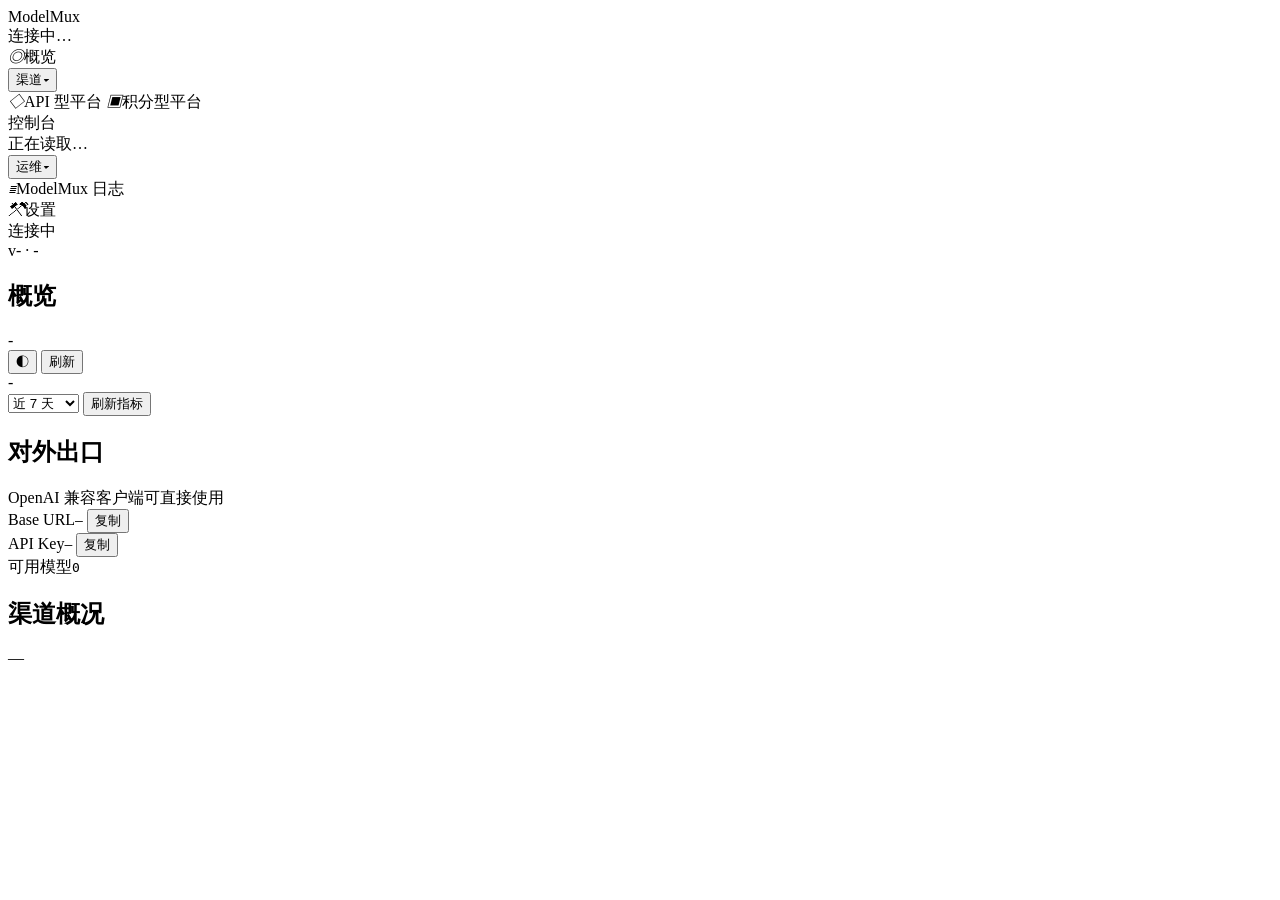
==== web/index.html @ 4fbc6772 "refactor!: 根目录按职责拆分，前端外置 + 数据目录便携化 根目录现在只有 ModelMux.exe 与 README/LICENSE/.gitignore，其余各归其位： src/（Go " ====
<!DOCTYPE html>
<html lang="zh-CN" data-theme="auto">
<head>
<meta charset="utf-8">
<!-- 主题必须在第一帧之前定下来。这里用外链而非内联脚本：
     响应头带 script-src 'self' 的 CSP，内联脚本会被浏览器直接拦掉
     （不执行也不报错），实测就是「加了内联脚本但主题照样闪」。
     同步加载（无 defer/async）才能保证它在首次绘制前跑完。 -->
<script src="/theme.js"></script>
<meta name="viewport" content="width=device-width, initial-scale=1">
<title>ModelMux</title>
<link rel="stylesheet" href="/app.css">
</head>
<body>
<!-- 桌面应用式布局：侧栏 + 主内容 + 右侧抽屉。
     导航用 slot 模式（侧栏 data-view ↔ 主面板 id 双向绑定），无 hash 路由。 -->
<div class="frame">

  <aside class="sidebar" id="sidebar">
    <div class="brand">
      <span class="logo"></span>
      <div><div class="name">ModelMux</div><div class="sub" id="navSub">连接中…</div></div>
    </div>

    <nav class="nav" id="nav">
      <!-- 概览是独立主面板：不归在「渠道」分组下。
           它回答的是「整个网关现在怎么样」，与「有哪些渠道」是两个问题；
           放在渠道分组里会让人以为它只是渠道页的一部分。 -->
      <a class="nav-i on" data-view="overview"><i>◎</i><span>概览</span></a>

      <div class="nav-sec" data-sec="chan">
        <button class="nav-sec-hd" data-sec-toggle="chan"><span>渠道</span><i class="caret">▾</i></button>
        <div class="nav-sec-bd">
          <a class="nav-i" data-view="api"><i>◇</i><span>API 型平台</span></a>
          <a class="nav-i" data-view="acct"><i>▣</i><span>积分型平台</span></a>
        </div>
      </div>

      <!-- 上游控制台**常驻**：不随视图显隐，也不可收起。
           渠道的控制台入口是随时要用的东西（切渠道看用量、账号），
           让它「先点一下某个视图才出现」等于把入口藏起来。
           所以这里没有 hidden，分组头也不是可点的折叠控件。 -->
      <div class="nav-sec" id="upGroup" data-sec="up">
        <div class="nav-sec-hd static"><span>控制台</span></div>
        <div class="nav-sec-bd">
          <!-- 每个托管渠道一张子卡片，卡内平铺该渠道的控制台入口。
               渲染在 renderUpConsoleNav()：渠道列表是动态的，
               写死在这里会与实际渠道对不上。 -->
          <div id="upChanList"><div class="nav-note">正在读取…</div></div>
        </div>
      </div>

      <div class="nav-sec" data-sec="ops">
        <button class="nav-sec-hd" data-sec-toggle="ops"><span>运维</span><i class="caret">▾</i></button>
        <div class="nav-sec-bd">
          <a class="nav-i" data-view="logs"><i>≣</i><span>ModelMux 日志</span></a>
        </div>
      </div>

      <!-- 设置是独立入口，**不进任何分组**（.solo 只负责与上方分组留出间距）。
           之前它挂在「运维」里，而运维分组是可折叠的：一收起，设置跟着消失，
           用户会以为功能没了。低频但重要的入口不该藏在别人的折叠开关下面。 -->
      <a class="nav-i solo" data-view="settings"><i>⚒</i><span>设置</span></a>
    </nav>

    <div class="sig">
      <div class="row"><span class="pulse" id="navPulse"></span><span id="navState">连接中</span></div>
      <div class="row sub2"><span id="navVer">v-</span> · <span id="navStat">-</span></div>
    </div>
  </aside>

  <main class="main" id="main">
    <div class="topbar">
      <h2 id="ttl">概览</h2><span class="meta" id="subMeta">-</span>
      <div class="grow"></div>
      <button class="icon ghost" id="btnTheme" title="切换明暗">◐</button>
      <button class="ghost" id="btnRefresh">刷新</button>
      <button class="primary" id="btnPrimary" hidden>添加</button>
    </div>

    <div class="views" id="views">
      <!-- 概览 -->
      <!-- 概览：拆成一条工具条 + 若干可收起面板。
           原来三块内容挤在一张卡里，渠道一多就长到必须一直滚。 -->
      <section class="view" id="view-overview">
        <div class="ovbar">
          <span class="hint" id="mtHint">-</span>
          <span class="grow"></span>
          <div class="filters">
            <select id="mtRange">
              <option value="1">今天</option>
              <option value="7" selected>近 7 天</option>
              <option value="30">近 30 天</option>
              <option value="0">全部</option>
            </select>
            <button class="ghost" id="btnMetricsReload">刷新指标</button>
          </div>
        </div>
        <!-- 用量块由 renderMetrics 动态生成（每块一张可收起面板） -->
        <div id="mtBody"></div>

        <section class="card" data-collapsible data-fold="ov-ep">
          <div class="card-hd"><h2>对外出口</h2><span class="hint">OpenAI 兼容客户端可直接使用</span></div>
          <div class="ep">
            <div class="ep-row"><span class="ep-k">Base URL</span><code id="epURL">—</code>
              <button class="ghost" id="btnCopyURL">复制</button></div>
            <div class="ep-row"><span class="ep-k">API Key</span><code id="epKey">—</code>
              <button class="ghost" id="btnCopyKey">复制</button></div>
            <div class="ep-row"><span class="ep-k">可用模型</span><code id="epModels">0</code>
              <span class="fhint" id="epHint"></span></div>
          </div>
          <div class="cards" id="ovCards"></div>
        </section>

        <section class="card" data-collapsible data-fold="ov-ch">
          <div class="card-hd"><h2>渠道概况</h2><span class="hint" id="chHint">—</span></div>
          <div class="provs" id="chCards"></div>
        </section>
      </section>

      <!-- API 型平台：左列是平台小面板，右列是编辑大面板（点小面板展开） -->
      <section class="view" id="view-api" hidden>
        <div class="chsplit" id="apiSplit">
          <section class="card">
            <div class="card-hd"><h2>API 型平台</h2>
              <span class="hint">填 Key 直连 OpenAI 兼容端点，进程内转发</span>
              <div class="filters"><button class="primary" id="btnAddApi">添加 API 平台</button></div></div>
            <div class="chlist" id="apiList"></div>
          </section>
          <section class="ch-editor" id="apiEditor"></section>
        </div>
      </section>

      <!-- 积分型平台 -->
      <section class="view" id="view-acct" hidden>
        <div class="chsplit" id="acctSplit">
          <section class="card">
            <div class="card-hd"><h2>积分型平台</h2>
              <span class="hint">账号托管为独立子进程；账号在这里管理，无需密钥</span>
              <div class="filters"><button class="primary" id="btnAddAcct">添加积分型平台</button></div></div>
            <div class="fhint" id="acctHiddenNote" hidden></div>
            <div class="chlist" id="acctList"></div>
          </section>
          <section class="ch-editor" id="acctEditor"></section>
        </div>
      </section>

      <!-- 上游：账号池 -->
      <section class="view" id="view-up-accounts" hidden>
        <div class="cards" id="upStat"></div>
        <section class="card">
          <div class="card-hd"><h2>账号池</h2><span class="hint" id="upAccHint">-</span>
            <div class="filters">
              <button class="ghost" id="btnCheckinAll">全部签到</button>
              <button class="ghost" id="btnTravelAll">旅行巡检</button>
              <button class="ghost" id="btnActivityAll">活跃上报</button>
              <button class="ghost" id="btnKeepaliveAll">全部保活</button>
              <button class="ghost" id="btnBalanceAll">刷新全部余额</button>
              <button class="primary" id="btnAddAccount">添加账号</button>
            </div></div>
          <div class="tablewrap">
            <table class="dt"><thead><tr>
              <th>账号</th><th>状态</th><th>积分</th><th>成功 / 失败</th>
              <th>在途</th><th>用量</th><th>最近成功</th><th class="c-ops">操作</th>
            </tr></thead><tbody id="accBody"></tbody></table>
            <div class="empty" id="accEmpty">加载中…</div>
          </div>
        </section>
      </section>

      <!-- 上游：任务中心 -->
      <section class="view" id="view-up-tasks" hidden>
        <div class="cards" id="tcCards"></div>
        <section class="card">
          <div class="card-hd"><h2>任务中心</h2><span class="hint" id="tcHint">-</span>
            <div class="filters">
              <button class="ghost" id="btnVouchers" title="开学季抽奖抽中的第三方券码（活动已结束，历史券码仍可查）">查询券码</button>
              <label class="sel-note">并发
                <select id="qcConc"><option value="1" selected>1</option>
                  <option value="2">2</option><option value="3">3</option></select></label>
              <button class="ghost" id="btnScanAll">扫描待办</button>
              <button class="primary" id="btnRunQueue">执行全部待办</button>
            </div></div>
          <div class="prog" id="tcProg" hidden>
            <div class="prog-bar"><div class="prog-fill" id="tcProgFill"></div></div>
            <span class="fhint" id="tcProgText"></span>
          </div>
          <div class="tablewrap">
            <table class="dt"><thead><tr>
              <th>任务</th><th>进度</th><th>奖励</th><th>状态</th><th class="c-ops">操作</th>
            </tr></thead><tbody id="tcBody"></tbody></table>
            <div class="empty" id="tcEmpty">
              <div class="empty-t">还没有扫描过</div>
              <div class="empty-d">扫描所有账号的成长任务与开学季待办，把没做的排成一列，一键执行。</div>
            </div>
          </div>
        </section>
      </section>

      <!-- 上游：模型与档位 -->
      <section class="view" id="view-up-models" hidden>
        <section class="card">
          <div class="card-hd"><h2>模型与档位</h2><span class="hint" id="mdHint">-</span>
            <div class="filters">
              <input id="mdQ" placeholder="搜索模型 ID / 名称 / 描述 / 厂商" size="24">
              <label class="sel-note">域
                <select id="mdRealm"><option value="">全部域</option>
                  <option value="cn">国内版 CN</option>
                  <option value="global">国际版 Global</option></select></label>
              <label class="sel-note">能力
                <select id="mdCap"><option value="">全部能力</option>
                  <option value="tool">支持工具调用</option>
                  <option value="vision">支持视觉</option>
                  <option value="reasoning">支持思考</option>
                  <option value="default">默认模型</option></select></label>
              <label class="sel-note">档位
                <select id="mdEffort"><option value="">全部档位</option>
                  <option value="off">可关闭思考</option>
                  <option value="low">low</option><option value="medium">medium</option>
                  <option value="high">high</option><option value="xhigh">xhigh</option>
                  <option value="max">max</option></select></label>
              <label class="sel-note">价格
                <select id="mdPromo"><option value="">全部价格</option>
                  <option value="promo">有折扣 / 限时免费</option>
                  <option value="free">限时免费</option>
                  <option value="discount">打折（非免费）</option></select></label>
              <label class="sel-note">排序
                <select id="mdSort">
                  <option value="default">上游默认顺序</option>
                  <option value="rate">积分倍率 低 → 高</option>
                  <option value="context">上下文长度 大 → 小</option>
                  <option value="output">最大输出 大 → 小</option>
                  <option value="name">模型 ID A → Z</option></select></label>
              <span class="fhint" id="mdCount"></span>
              <button class="ghost" id="mdReset" title="清空全部筛选条件">重置</button>
              <button class="ghost" id="btnModelsReload">重新获取</button>
            </div></div>
          <div class="tablewrap">
            <table class="dt"><thead><tr>
              <th>模型</th><th>积分倍率</th><th>默认档</th><th>思考档位</th>
              <th>上下文</th><th>最大输出</th>
            </tr></thead><tbody id="mdBody"></tbody></table>
            <div class="empty" id="mdEmpty">加载中…</div>
          </div>
        </section>
      </section>

      <!-- 上游：积分构成 -->
      <section class="view" id="view-up-packages" hidden>
        <section class="card">
          <div class="card-hd"><h2>积分到期分布</h2>
            <span class="hint">按批次到期日聚合，颜色区分账号</span></div>
          <div class="pad"><div id="pkExpiry"></div></div>
        </section>
        <section class="card">
          <div class="card-hd"><h2>账号对比</h2><span class="hint" id="pkNote">-</span>
            <div class="filters"><button class="ghost" id="btnPkReload">刷新</button></div></div>
          <div class="pad"><div class="pk-grid" id="pkSummary"></div></div>
        </section>
        <div id="pkDetail"></div>
      </section>

      <!-- 上游：用量 -->
      <section class="view" id="view-up-usage" hidden>
        <section class="card">
          <div class="card-hd"><h2>用量总览</h2><span class="hint" id="usNote">-</span>
            <div class="filters">
              <label class="sel-note">范围
                <select id="usRange"><option value="0">全部</option>
                  <option value="1">近 1 天</option><option value="3">近 3 天</option>
                  <option value="7" selected>近 7 天</option>
                  <option value="30">近 30 天</option></select></label>
              <button class="ghost" id="btnUsageReload">刷新</button>
              <button class="ghost" id="btnUsageSave">保存快照</button>
            </div></div>
          <div class="cards k4" id="usStats"></div>
          <div class="pad">
            <div class="uschart">
              <div class="uschart-hd"><span class="lb">Token 时序</span>
                <span class="hint" id="usChartNote">—</span>
                <span class="grow"></span>
                <span class="legend">
                  <i class="sw sw-p"></i>prompt<i class="sw sw-c"></i>completion
                  <span class="sep"></span><i class="sw sw-t"></i>均值</span>
              </div>
              <div id="usChart" class="uschart-body"></div>
            </div>
          </div>
        </section>

        <section class="card">
          <div class="card-hd"><h2>用量明细</h2><span class="hint" id="usDimNote">-</span>
            <div class="filters">
              <span class="vtabs" id="usDimTabs"></span>
              <label class="sel-note">排序
                <select id="usSort">
                  <option value="total">合计 Token</option>
                  <option value="requests">请求数</option>
                  <option value="errors">失败数</option>
                  <option value="latency">平均延迟</option></select></label>
            </div></div>
          <div class="tablewrap">
            <table class="dt"><thead id="usDimHead"></thead><tbody id="usDimBody"></tbody></table>
            <div class="empty" id="usEmpty">加载中…</div>
          </div>
        </section>

        <section class="card">
          <div class="card-hd"><h2>积分扣除历史</h2><span class="hint" id="usCreditNote">-</span>
            <div class="filters"><span class="vtabs" id="usCreditTabs"></span></div></div>
          <div class="cards k4" id="usCreditStats"></div>
          <div class="tablewrap">
            <table class="dt"><thead id="usCreditHead"></thead>
              <tbody id="usCreditBody"></tbody></table>
          </div>
        </section>
      </section>

      <!-- 上游：配置 -->
      <section class="view" id="view-up-config" hidden>
        <section class="card">
          <div class="card-hd"><h2>服务</h2><span class="hint" id="cfgPath">-</span>
            <div class="filters">
              <label class="chk"><input type="checkbox" id="cfgEye"> 显示密钥</label>
              <button class="ghost" id="btnCfgReload">重新读取</button>
              <button class="ghost" id="btnCfgReset">放弃修改</button>
              <button class="primary" id="btnCfgSave">保存配置</button>
            </div></div>
          <div class="pad" id="cfgForm">
            <div class="grid2">
              <label class="fld"><span class="lb">监听地址</span>
                <input data-cfg="listen" data-ct="str" placeholder=":7863">
                <span class="fhint">改动需重启进程</span></label>
              <label class="fld"><span class="lb">API 密钥</span>
                <input data-cfg="api_key" data-ct="secret" placeholder="留空 = 不鉴权">
                <span class="fhint">立即生效（含面板自身）</span></label>
            </div>
            <div class="grid2">
              <label class="fld"><span class="lb">单账号明细默认展示条数</span>
                <input data-cfg="panel.package_detail_limit" data-ct="num" placeholder="5">
                <span class="fhint">积分构成页按最早到期展示，其余未用完包聚合</span></label>
            </div>
            <div class="grid2">
              <label class="fld"><span class="lb">凭证目录</span>
                <input data-cfg="auth_dir" data-ct="str" placeholder="./auths">
                <span class="fhint">账号凭证存放位置；改动需重启</span></label>
              <label class="fld"><span class="lb">状态文件</span>
                <input data-cfg="state_file" data-ct="str" placeholder="./data/state.json">
                <span class="fhint">池状态持久化路径；改动需重启</span></label>
            </div>
          </div>
        </section>

        <section class="card">
          <div class="card-hd"><h2>定时任务</h2>
            <span class="hint">到点自动执行；关掉开关只停该项</span></div>
          <div class="pad">
            <div class="grid2">
                        <label class="switch"><input type="checkbox" data-cfg="schedule.checkin_enabled" data-ct="bool"><span></span><b>自动签到</b></label>

                          <label class="fld"><span class="lb">时点（小时，逗号分隔）</span>
                <input data-cfg="schedule.checkin_hours" data-ct="hours" placeholder="9, 21">
                </label>
            </div>
            <div class="hr"></div>
            <div class="grid2">
                        <label class="switch"><input type="checkbox" data-cfg="schedule.keepalive_enabled" data-ct="bool"><span></span><b>Token 保活</b></label>

                          <label class="fld"><span class="lb">时点（小时，逗号分隔）</span>
                <input data-cfg="schedule.keepalive_hours" data-ct="hours" placeholder="9, 21">
                </label>
            </div>
            <div class="hr"></div>
            <div class="grid2">
                        <label class="switch"><input type="checkbox" data-cfg="schedule.travel_enabled" data-ct="bool"><span></span><b>猫猫旅行</b></label>

                          <label class="fld"><span class="lb">时点（小时，逗号分隔）</span>
                <input data-cfg="schedule.travel_hours" data-ct="hours" placeholder="9, 21">
                <span class="fhint">一趟派出 + 一趟领奖闭环</span></label>
            </div>
            <div class="hr"></div>
            <div class="grid2">
                        <label class="switch"><input type="checkbox" data-cfg="schedule.activity_enabled" data-ct="bool"><span></span><b>活跃上报</b></label>

                          <label class="fld"><span class="lb">时点（小时，逗号分隔）</span>
                <input data-cfg="schedule.activity_hours" data-ct="hours" placeholder="9, 21">
                <span class="fhint">点亮连登 + 解锁领养前置</span></label>
            </div>
            <div class="hr"></div>
            <div class="grid2">
                        <label class="switch"><input type="checkbox" data-cfg="schedule.balance_refresh_enabled" data-ct="bool"><span></span><b>后台刷新余额</b></label>

                          <label class="fld"><span class="lb">刷新间隔（分钟）</span>
                <input data-cfg="schedule.balance_refresh_minutes" data-ct="num" placeholder="5">
                </label>
            </div>
            <div class="hr"></div>
            <div class="grid2">
                        <label class="switch"><input type="checkbox" data-cfg="schedule.growth_enabled" data-ct="bool"><span></span><b>成长任务自动执行</b></label>

                          <label class="fld"><span class="lb">执行时点（小时，逗号分隔）</span>
                <input data-cfg="schedule.growth_hours" data-ct="hours" placeholder="1">
                <span class="fhint">每日到点自动「扫描 + 执行全部待办」，建议零点后</span></label>
            </div>
            <div class="hr"></div>
            <div class="grid2">
                        <label class="switch"><input type="checkbox" data-cfg="schedule.blackcat_enabled" data-ct="bool"><span></span><b>黑猫任务</b></label>

                          <label class="fld"><span class="lb">时点（小时，逗号分隔）</span>
                <input data-cfg="schedule.blackcat_hours" data-ct="hours" placeholder="23">
                <span class="fhint">该组在上游面板未暴露，但配置里存在，这里一并可改</span></label>
            </div>
          </div>
        </section>

        <section class="card">
          <div class="card-hd"><h2>账号池与流量治理</h2>
            <span class="hint">选号、冷却、降权与积分路由</span></div>
          <div class="pad">
            <div class="grid3">
              <label class="fld"><span class="lb">单账号最大在途</span>
                <input data-cfg="pool.max_in_flight" data-ct="num" placeholder="3">
                <span class="fhint">0 = 不限制</span></label>
              <label class="fld"><span class="lb">国际版在途上限</span>
                <input data-cfg="pool.max_in_flight_global" data-ct="num" placeholder="2">
                <span class="fhint">global 域风控更紧，默认 2</span></label>
              <label class="fld"><span class="lb">连续失败熔断阈值</span>
                <input data-cfg="pool.breaker_threshold" data-ct="num" placeholder="3">
                </label>
            </div>
            <div class="grid3">
              <label class="fld"><span class="lb">软限流冷却基数</span>
                <input data-cfg="cooldown.soft_rate" data-ct="str" placeholder="600s">
                </label>
              <label class="fld"><span class="lb">软冷却退避上限</span>
                <input data-cfg="cooldown.soft_rate_max" data-ct="str" placeholder="2h">
                </label>
              <label class="fld"><span class="lb">熔断基础时长</span>
                <input data-cfg="pool.breaker_cooldown" data-ct="str" placeholder="30m">
                </label>
            </div>
            <div class="grid3">
              <label class="fld"><span class="lb">熔断退避上限</span>
                <input data-cfg="pool.breaker_cooldown_max" data-ct="str" placeholder="6h">
                </label>
              <label class="fld"><span class="lb">连败降权阈值</span>
                <input data-cfg="pool.degrade_threshold" data-ct="num" placeholder="5">
                <span class="fhint">未知错误连败 N 次临时出池</span></label>
              <label class="fld"><span class="lb">连败降权时长</span>
                <input data-cfg="pool.degrade_cooldown" data-ct="str" placeholder="10m">
                </label>
            </div>
            <div class="grid3">
              <label class="fld"><span class="lb">连败降权上限</span>
                <input data-cfg="pool.degrade_cooldown_max" data-ct="str" placeholder="2h">
                </label>
              <label class="fld"><span class="lb">闲置补偿 / 小时</span>
                <input data-cfg="pool.idle_weight_per_hour" data-ct="float" placeholder="0.5">
                </label>
              <label class="fld"><span class="lb">闲置补偿上限</span>
                <input data-cfg="pool.idle_weight_max" data-ct="float" placeholder="5">
                </label>
            </div>
            <div class="grid3">
              <label class="fld"><span class="lb">成本探索窗口</span>
                <input data-cfg="pool.cost_explore_interval" data-ct="str" placeholder="30m">
                <span class="fhint">垄断破除：免费层垄断时定期搭车探索未知号；0 关停</span></label>
              <label class="fld"><span class="lb">积分保底</span>
                <input data-cfg="pool.credit_floor" data-ct="num" placeholder="100">
                <span class="fhint">余额低于此值不再接实测收费模型；0 关闭</span></label>
              <label class="fld"><span class="lb">快过期路由窗口</span>
                <input data-cfg="pool.expiring_soon" data-ct="str" placeholder="168h">
                <span class="fhint">窗口内按最早到期优先；0 关闭</span></label>
            </div>
            <div class="grid2">
              <label class="fld"><span class="lb">会话粘性 TTL</span>
                <input data-cfg="session_sticky.ttl" data-ct="str" placeholder="30m">
                <span class="fhint">改动需重启进程</span></label>
              <label class="fld"><span class="lb">会话粘性回收间隔</span>
                <input data-cfg="session_sticky.gc_interval" data-ct="str" placeholder="5m">
                <span class="fhint">改动需重启进程</span></label>
            </div>
                        <label class="switch"><input type="checkbox" data-cfg="pool.prefer_expiring" data-ct="bool"><span></span><b>快过期积分优先</b></label>

                      </div>
        </section>

        <section class="card">
          <div class="card-hd"><h2>上游与高级</h2>
            <span class="hint">超时、指纹、提示词与外部存储</span></div>
          <div class="pad">
            <div class="grid3">
              <label class="fld"><span class="lb">短请求超时（秒）</span>
                <input data-cfg="upstream.timeout_seconds" data-ct="num" placeholder="120">
                <span class="fhint">需重启</span></label>
              <label class="fld"><span class="lb">聊天首字节超时（秒）</span>
                <input data-cfg="upstream.header_timeout_seconds" data-ct="num" placeholder="120">
                <span class="fhint">需重启</span></label>
              <label class="fld"><span class="lb">流空闲超时（秒）</span>
                <input data-cfg="upstream.idle_timeout_seconds" data-ct="num" placeholder="300">
                <span class="fhint">需重启</span></label>
            </div>
            <div class="grid2">
              <label class="fld"><span class="lb">出站 User-Agent</span>
                <input data-cfg="upstream.user_agent" data-ct="str" placeholder="留空 = CLI/2.63.2 CodeBuddy/2.63.2">
                <span class="fhint">影响官网积分记录「使用端」显示；需重启</span></label>
            </div>
            <div class="grid2">
              <label class="fld"><span class="lb">客户端版本</span>
                <input data-cfg="upstream.client_version" data-ct="str" placeholder="">
                <span class="fhint">留空 = 跟随 CLI 版本；需重启</span></label>
              <label class="fld"><span class="lb">CLI 版本</span>
                <input data-cfg="upstream.cli_version" data-ct="str" placeholder="">
                <span class="fhint">留空 = 内置默认；需重启</span></label>
            </div>
            <div class="grid2">
              <label class="fld"><span class="lb">客户端名</span>
                <input data-cfg="upstream.client_name" data-ct="str" placeholder="">
                <span class="fhint">留空 = 内置默认；需重启</span></label>
              <label class="fld"><span class="lb">设备令牌</span>
                <input data-cfg="upstream.device_token" data-ct="secret" placeholder="">
                <span class="fhint">留空则从令牌文件读取</span></label>
            </div>
            <div class="grid2">
              <label class="fld"><span class="lb">设备令牌文件</span>
                <input data-cfg="upstream.device_token_file" data-ct="str" placeholder="">
                <span class="fhint">与上面二选一</span></label>
            </div>
                        <label class="switch"><input type="checkbox" data-cfg="upstream.passthrough_ip" data-ct="bool"><span></span><b>透传客户端 IP</b></label>

            <span class="fhint">关闭时由网关统一出站</span>            <div class="hr"></div>
            <div class="grid2">
              <label class="fld"><span class="lb">系统提示词模式</span>
                <select data-cfg="prompt.mode" data-ct="sel"><option value="custom">custom — 网关自有提示词（避免指纹误报）</option><option value="append">append — 客户端 system 后插网关提示词（并用）</option><option value="passthrough">passthrough — 透传客户端原始 system</option></select>
                <span class="fhint">需重启</span></label>
              <label class="fld"><span class="lb">提示词文件路径</span>
                <input data-cfg="prompt.file" data-ct="str" placeholder="">
                <span class="fhint">留空 = 内置默认提示词；需重启</span></label>
            </div>
            <div class="hr"></div>
            <div class="grid2">
              <label class="fld"><span class="lb">对话基址覆盖</span>
                <input data-cfg="global.chat_base" data-ct="str" placeholder="">
                <span class="fhint">留空 = 内置上游；改动需重启</span></label>
              <label class="fld"><span class="lb">计费基址覆盖</span>
                <input data-cfg="global.billing_base" data-ct="str" placeholder="">
                <span class="fhint">留空 = 内置上游；改动需重启</span></label>
            </div>
                        <label class="switch"><input type="checkbox" data-cfg="global.enabled" data-ct="bool"><span></span><b>全局启用</b></label>

            <span class="fhint">关闭后所有请求直接拒绝</span>            <div class="hr"></div>
                        <label class="switch"><input type="checkbox" data-cfg="features.sanitize_blacklist_fingerprints" data-ct="bool"><span></span><b>出站请求指纹脱敏</b></label>

                                    <label class="switch"><input type="checkbox" data-cfg="session_sticky.enabled" data-ct="bool"><span></span><b>会话粘性路由</b></label>

                        <div class="hr"></div>
            <div class="grid2">
              <label class="fld"><span class="lb">Upstash Redis 地址</span>
                <input data-cfg="upstash.url" data-ct="str" placeholder="">
                <span class="fhint">留空 = 本地内存模式；需重启</span></label>
              <label class="fld"><span class="lb">Upstash Redis 令牌</span>
                <input data-cfg="upstash.token" data-ct="secret" placeholder="">
                <span class="fhint">与地址配套；需重启</span></label>
            </div>
          </div>
        </section>

        <section class="card">
          <div class="card-hd"><h2>日志</h2></div>
          <div class="pad">
                        <label class="switch"><input type="checkbox" data-cfg="logging.request_client_info" data-ct="bool"><span></span><b>记录调用来源（客户端 IP / User-Agent）</b></label>

            <span class="fhint">开启后请求记录会显示每次调用来自哪个 IP、用什么客户端</span>                        <label class="switch"><input type="checkbox" data-cfg="logging.request_archive_enabled" data-ct="bool"><span></span><b>请求归档</b></label>

                        <div class="grid2">
              <label class="fld"><span class="lb">归档保留天数</span>
                <input data-cfg="logging.request_retention_days" data-ct="num" placeholder="7">
                </label>
              <label class="fld"><span class="lb">归档容量上限（MB）</span>
                <input data-cfg="logging.request_archive_max_mb" data-ct="num" placeholder="100">
                </label>
            </div>
          </div>
        </section>

        <div class="savebar">
          <span class="fhint" id="cfgHint">-</span>
          <span class="grow"></span>
          <button class="ghost" id="btnCfgReload2">重新读取</button>
          <button class="primary" id="btnCfgSave2">保存配置</button>
        </div>
      </section>

      <!-- 上游：运行日志 -->
      <section class="view" id="view-up-logs" hidden>
        <section class="card">
          <div class="card-hd"><h2>请求监控</h2><span class="hint" id="rmSummary">-</span>
            <div class="filters"><span class="hint" id="rmArchive">-</span></div></div>
          <div class="cards k5" id="rmCards"></div>
        </section>
        <section class="card">
          <div class="card-hd"><h2>上游运行日志</h2><span class="hint" id="ulHint">-</span>
            <div class="filters">
              <select id="ulCh"><option value="">全部频道</option>
                <option value="task">任务</option><option value="chat">对话</option>
                <option value="sys">系统</option></select>
              <label class="chk"><input type="checkbox" id="ulFollow" checked> 自动滚动</label>
              <button class="ghost" id="btnUlReload">重新读取</button>
            </div></div>
          <div class="logbox" id="ulBox"></div>
        </section>
        <section class="card">
          <div class="card-hd"><h2>请求记录</h2><span class="hint" id="ulReqHint">-</span>
            <div class="filters">
              <input id="ulQ" placeholder="搜索 IP / UA / 模型 / 账号 / 请求 ID" size="24">
              <select id="ulOutcome"><option value="">全部结果</option>
                <option value="success">成功</option>
                <option value="http_error">HTTP 错误</option>
                <option value="stream_error">流错误</option>
                <option value="interrupted">中断</option></select>
              <input id="ulLimit" type="number" value="200" min="20" max="1000" size="5">
              <button class="ghost" id="btnReqReload">重新查询</button>
            </div></div>
          <div class="tablewrap">
            <table class="dt"><thead><tr>
              <th>时间</th><th>结果</th><th>路径</th><th>模型</th><th>账号</th>
              <th>来源 IP</th><th>User-Agent</th>
              <th class="num">耗时</th><th class="num">Token</th>
              <th class="num">prompt</th><th class="num">completion</th><th>积分</th><th>请求 ID</th>
            </tr></thead><tbody id="ulReqBody"></tbody></table>
            <div class="empty" id="ulReqEmpty">加载中…</div>
          </div>
        </section>
      </section>

      <!-- 上游：zcode2api 控制台（原生视图 + 服务端代理，非 iframe） -->
      <section class="view" id="view-up-zc-accounts" hidden>
        <div class="cards" id="zcAccCards"></div>
        <section class="card">
          <div class="card-hd"><h2>账号池</h2><span class="hint" id="zcAccHint">-</span>
            <div class="filters">
              <button class="ghost" id="btnZcAccRaw">原始返回</button>
              <button class="ghost" id="btnZcAccReload">刷新</button>
            </div></div>
          <div class="tablewrap">
            <table class="dt"><thead><tr>
              <th>账号</th><th>状态</th><th>启用</th><th>额度</th><th>套餐</th><th>到期时间</th>
            </tr></thead><tbody id="zcAccBody"></tbody></table>
            <div class="empty" id="zcAccEmpty">加载中…</div>
          </div>
        </section>
      </section>

      <!-- 上游：zcode2api 运行监控 -->
      <section class="view" id="view-up-zc-monitor" hidden>
        <div class="cards" id="zcMonCards"></div>
        <section class="card">
          <div class="card-hd"><h2>网关状态</h2><span class="hint" id="zcMonHint">-</span>
            <div class="filters">
              <button class="ghost" id="btnZcMonRaw">原始返回</button>
              <button class="ghost" id="btnZcMonReload">刷新</button>
            </div></div>
        </section>
        <section class="card">
          <div class="card-hd"><h2>请求监控</h2><span class="hint" id="zcMonReqHint">-</span></div>
          <div class="tablewrap">
            <table class="dt"><thead><tr>
              <th>时间</th><th>账号</th><th>模型</th><th>端点</th><th>状态</th>
              <th class="num">首字</th><th class="num">总耗时</th>
              <th class="num">输入</th><th class="num">输出</th><th>内容 / 错误</th>
            </tr></thead><tbody id="zcMonBody"></tbody></table>
            <div class="empty" id="zcMonEmpty">加载中…</div>
          </div>
        </section>
      </section>

      <!-- 上游：zcode2api 网关设置（只读） -->
      <section class="view" id="view-up-zc-settings" hidden>
        <section class="card">
          <div class="card-hd"><h2>网关设置</h2><span class="hint" id="zcSetHint">-</span>
            <div class="filters">
              <button class="ghost" id="btnZcSetRaw">原始返回</button>
              <button class="ghost" id="btnZcSetReload">刷新</button>
            </div></div>
          <div class="warn-line">这里是只读视图：密钥以掩码展示，浏览器不接触明文；修改设置请去网关自己的面板。</div>
          <div class="ep" id="zcSetBody"></div>
        </section>
      </section>

      <!-- ModelMux 日志 -->
      <section class="view" id="view-logs" hidden>
        <section class="card">
          <div class="card-hd"><h2>ModelMux 运行日志</h2>
            <div class="filters">
              <select id="fLevel"><option value="debug">全部</option>
                <option value="info" selected>信息及以上</option>
                <option value="warn">警告及以上</option>
                <option value="error">仅错误</option></select>
              <input id="fProv" placeholder="渠道…" size="8">
              <input id="fQ" placeholder="搜索 msg / raw / req_id…" size="22">
              <label class="chk"><input type="checkbox" id="fFollow" checked> 跟随</label>
              <button class="ghost" id="btnClear">清屏</button>
            </div></div>
          <div class="logbox" id="mmBox"></div>
        </section>
      </section>

      <!-- 设置 -->
      <section class="view" id="view-settings" hidden>
        <section class="card">
          <div class="card-hd"><h2>对外监听端口</h2>
            <span class="hint">保存后立即生效；在途请求完成后旧端口才关闭</span></div>
          <div class="ep">
            <div class="ep-row"><span class="ep-k">当前地址</span><code id="setURL">—</code></div>
            <div class="ep-row"><span class="ep-k">监听端口</span>
              <input id="fPort" type="number" min="0" max="65535" size="8">
              <button class="primary" id="btnSavePort">保存并生效</button></div>
            <div class="ep-row"><span class="fhint">0 = 每次启动由系统自动分配；固定端口后重启不再变化</span></div>
          </div>
        </section>
        <section class="card">
          <div class="card-hd"><h2>对外 API Key</h2>
            <span class="hint">第三方客户端调用 /v1 时使用；系统自动生成</span></div>
          <div class="ep">
            <div class="ep-row"><span class="ep-k">API Key</span><code id="setKey">—</code>
              <button class="ghost" id="btnKeyCopy">复制</button>
              <button class="ghost" id="btnKeyShow">显示</button>
              <button class="ghost danger" id="btnKeyRegen">重新生成</button></div>
            <div class="ep-row"><span class="fhint">重新生成后旧 Key 立即失效</span></div>
          </div>
        </section>
        <section class="card">
          <div class="card-hd"><h2>限时套餐自动领取</h2>
            <span class="hint" id="claimHint">—</span></div>
          <div class="ep">
            <div class="ep-row"><span class="ep-k">自动领取</span>
              <label class="switch"><input type="checkbox" id="fClaimOn"><span></span></label>
              <span class="dim" id="claimState">—</span>
              <button class="ghost" id="btnClaimNow">立即领取一次</button></div>
            <div class="ep-row"><span class="ep-k">领取时段</span>
              <input id="fClaimAt" size="5" placeholder="12:01" maxlength="5">
              <span class="dim">至</span>
              <span id="claimWindowTo" class="dim">12:05</span>
              <span class="dim">（每窗口内领一次，当天不重复）</span></div>
            <div class="ep-row"><span class="ep-k">目标渠道</span>
              <select id="fClaimChannel"><option value="">自动识别</option></select></div>
            <div class="ep-row"><span class="ep-k">后台密码</span>
              <input id="fClaimKey" type="password" placeholder="该网关的 ZCODE_ADMIN_KEY" size="28">
              <span class="fhint">用于调用网关的领取接口</span></div>
            <div class="ep-row">
              <button class="primary" id="btnClaimSave">保存</button>
              <span class="fhint">上游名额 12:01 刷新、抢完即止；关掉开关后不再自动领</span></div>
            <div id="claimLast"></div>
          </div>
        </section>
        <section class="card">
          <div class="card-hd"><h2>窗口与托盘</h2><span class="hint">桌面应用行为</span></div>
          <div class="ep">
            <div class="ep-row"><span class="ep-k">关窗行为</span>
              <label class="chk"><input type="radio" name="closeBehavior" id="fCloseTray" value="tray" checked>最小化到托盘（进程继续运行）</label>
              <label class="chk"><input type="radio" name="closeBehavior" id="fCloseExit" value="exit">直接退出应用</label></div>
            <div class="ep-row"><span class="fhint">点右上角 ✕ 时生效，选完即存，不用重启。
              托盘图标本次运行内仍在（还能唤回窗口、复制地址），重启后不再显示。</span></div>
            <div class="ep-row"><span class="ep-k">主窗口</span>
              <button class="ghost" id="btnShowWin">显示主窗口</button>
              <span class="fhint">窗口隐藏到托盘后，从这里或托盘图标唤回</span></div>
          </div>
        </section>
      </section>
    </div>
  </main>
</div>

<!-- 右侧抽屉 -->
<aside class="drawer" id="drawer" hidden>
  <div class="drawer-hd"><span id="drawerTitle">详情</span>
    <button class="ghost" id="btnCloseDrawer">关闭</button></div>
  <div class="drawer-bd">
    <div class="seg" id="drawerTabs">
      <button class="seg-b on" data-dt="result">结果</button>
      <button class="seg-b" data-dt="raw">原始返回</button>
    </div>
    <pre id="drawerJson" class="mono"></pre>
  </div>
</aside>

<!-- 添加账号（浏览器登录 / 导入 JSON） -->
<div class="modal" id="addModal" hidden>
  <div class="modal-box">
    <div class="modal-hd"><span>添加账号</span><button class="ghost" id="btnCloseAdd">关闭</button></div>
    <div class="modal-bd">
      <div class="field"><label>目标平台</label>
        <select id="addAcctChan"></select>
        <div class="fhint">刚建好、还没加账号的平台也在这里——加完账号它才会出现在列表里</div></div>
      <div class="seg" id="addTabs">
        <button class="seg-b on" data-at="login">浏览器登录</button>
        <button class="seg-b" data-at="import">导入 JSON</button>
      </div>
      <div id="addTabLogin">
        <div class="fetchrow">
          <select id="loginRealm"><option value="cn">cn（国内）</option>
            <option value="global">global（国际）</option></select>
          <button class="primary" id="btnLoginStart">获取授权链接</button>
          <button class="ghost" id="btnLoginCopy" disabled>复制链接</button>
          <button class="ghost" id="btnLoginOpen" disabled>在浏览器打开</button>
        </div>
        <div class="field"><label>授权链接</label>
          <textarea id="loginUrl" rows="3" readonly placeholder="点「获取授权链接」后在此显示"></textarea></div>
        <div class="field"><label>登录状态</label><div class="login-state" id="loginState">未开始</div></div>
      </div>
      <div id="addTabImport" hidden>
        <div class="field"><label>导入内容 <span class="opt">粘贴导出的 JSON</span></label>
          <textarea id="importText" rows="10" placeholder='{"accounts":[...]}'></textarea></div>
        <div class="fhint" id="importHint">支持 cockpit 导出的 JSON 格式</div>
      </div>
    </div>
    <div class="modal-ft">
      <span class="fhint" id="addMsg"></span>
      <button class="ghost" id="btnImportDo" hidden>导入</button>
      <button class="primary" id="btnLoginPoll" hidden>检查登录状态</button>
    </div>
  </div>
</div>

<!-- 渠道编辑 -->
<div class="modal" id="chModal" hidden>
  <div class="modal-box">
    <div class="modal-hd"><span id="chFormTitle">添加渠道</span>
      <button class="ghost" id="btnCloseCh">关闭</button></div>
    <div class="modal-bd">
      <div class="field">
        <label>渠道类型</label>
        <div class="seg" id="chKind">
          <button type="button" class="seg-b on" data-kind="embedded">
            API 型平台<span class="seg-s">直连 OpenAI 兼容端点</span></button>
          <button type="button" class="seg-b" data-kind="managed">
            积分型平台<span class="seg-s">拉起子进程托管账号池</span></button>
        </div>
        <div class="fhint" id="kindHint"></div>
      </div>
      <details class="sec" open>
        <summary>基础</summary>
        <div class="sec-bd">
          <div class="field konly" data-kind="embedded" data-f="preset"><label>预设模板</label><select id="fPreset"></select>
            <div class="fhint" id="presetHint">选模板可预填，之后仍可自由修改</div></div>
          <div class="row2">
            <div class="field" data-f="display_name"><label>显示名称</label>
              <input id="fName" placeholder="如 OpenRouter"></div>
            <div class="field" data-f="model_prefix"><label>模型前缀</label>
              <input id="fPrefix" placeholder="留空自动生成"></div>
          </div>
          <div class="konly" data-kind="embedded">
            <div class="field" data-f="base_url"><label>Base URL <span class="req">必填</span></label>
              <input id="fBase" placeholder="https://openrouter.ai/api/v1"></div>
            <div class="field" data-f="api_keys"><label>API Key <span class="opt">每行一个，自动轮询</span></label>
              <textarea id="fKeys" rows="3" placeholder="sk-xxxx"></textarea>
              <div class="fhint" id="keyHint"></div></div>
            <div class="field"><label>代理 <span class="opt">可选</span></label>
              <input id="fProxy" placeholder="http://127.0.0.1:7890"></div>
            <div class="field" data-f="price"><label>自定义单价
              <span class="opt">美元 / 百万 token</span></label>
              <div class="row3">
                <input id="fPriceIn" type="number" step="0.0001" min="0" placeholder="输入">
                <input id="fPriceCached" type="number" step="0.0001" min="0" placeholder="缓存">
                <input id="fPriceOut" type="number" step="0.01" min="0" placeholder="输出">
              </div>
              <div class="fhint">留空则用内置价格表。中转站倍率、协议价与内置表不同，填这里费用才算得准。</div>
            </div>
          </div>
          <div class="konly" data-kind="managed" hidden>
            <div class="field" data-f="command"><label>启动命令 <span class="req">必填</span></label>
              <input id="fCmd" placeholder="wb2api.exe"></div>
            <div class="field"><label>启动参数</label><textarea id="fArgs" rows="2"></textarea></div>
            <div class="row2">
              <div class="field"><label>工作目录</label><input id="fDir" placeholder="D:\path"></div>
              <div class="field"><label>端口环境变量</label><input id="fPortEnv" placeholder="WB2A_LISTEN"></div>
            </div>
            <div class="row2">
              <div class="field"><label>固定端口 <span class="opt">0 = 动态</span></label>
                <input id="fFixedPort" type="number" min="0" max="65535" value="0"></div>
              <div class="field" data-f="health_path"><label>健康检查路径</label>
                <input id="fHealthM" placeholder="/healthz"></div>
            </div>
            <div class="field" data-f="credit_value"><label>每积分价值
              <span class="opt">元，概览花费估算用</span></label>
              <input id="fCreditValue" type="number" step="0.000001" min="0"
                placeholder="如 99 元 / 100 万积分 = 0.000099">
            </div>
            <div class="row3">
              <div class="field" data-f="path_prefix"><label>API 前缀 <span class="opt">缺省 /v1</span></label>
                <input id="fPathPrefix" placeholder="/v1"></div>
              <div class="field"><label>就绪超时</label><input id="fReady" placeholder="40s"></div>
              <div class="field" data-f="panel_api"><label>管理 API 前缀</label>
                <input id="fPanelAPI" placeholder="/panel/api"></div>
            </div>
            <div class="field" data-f="env"><label>环境变量 <span class="opt">每行 KEY=VALUE</span></label>
              <textarea id="fEnv" rows="3"></textarea></div>
            <div class="field"><label class="chk"><input type="checkbox" id="fExpose" checked>
              注册为可路由渠道</label></div>
            <div class="field" data-f="api_keys"><label>上游 API Key</label>
              <textarea id="fKeysM" rows="2" placeholder="本地 Key（可留空）"></textarea>
              <div class="fhint" id="keyHint2"></div></div>
          </div>
          <div class="field" data-f="protocol"><label>上游协议</label>
            <select id="fProtocol">
              <option value="chat">OpenAI Chat Completions</option>
              <option value="anthropic">Anthropic Messages</option>
              <option value="responses">OpenAI Responses（未支持）</option>
            </select></div>
        </div>
      </details>
      <details class="sec">
        <summary>模型</summary>
        <div class="sec-bd">
          <div class="field" data-f="models_path"><label>模型列表路径</label>
            <input id="fModelsPath" placeholder="/models"></div>
          <div class="field" data-f="models"><label>模型列表 <span class="opt">「上游名 =&gt; 对外名」做别名</span></label>
            <textarea id="fModels" rows="6"></textarea></div>
          <div class="fetchrow">
            <button class="ghost" id="btnFetch">拉取上游模型</button>
            <input id="fFilter" placeholder="过滤…" size="14">
            <label class="chk"><input type="checkbox" id="fSelectAll"><span id="selectAllLabel">全选</span></label>
            <button class="ghost" id="btnAddPicked">加入勾选</button>
            <span class="fhint" id="fetchHint">—</span></div>
          <div class="chips" id="chips"></div>
        </div>
      </details>
      <details class="sec">
        <summary>高级</summary>
        <div class="sec-bd">
          <div class="row3">
            <div class="field"><label>权重</label><input id="fWeight" type="number" min="1" value="1"></div>
            <div class="field"><label>优先级</label><input id="fPriority" type="number" value="0"></div>
            <div class="field"><label>重试次数</label><input id="fRetries" type="number" min="0" max="5" value="1"></div>
          </div>
          <div class="field"><label>超时</label><input id="fTimeout" placeholder="120s"></div>
          <div class="field" data-f="headers"><label>自定义请求头</label>
            <textarea id="fHeaders" rows="2"></textarea></div>
          <div class="field"><label class="chk"><input type="checkbox" id="fEnabled" checked> 启用该渠道</label></div>
        </div>
      </details>
      <div class="testbox" id="testBox" hidden><h3>连接测试</h3><div id="testSteps"></div></div>
    </div>
    <div class="modal-ft">
      <span class="fhint" id="formMsg"></span>
      <button class="ghost" id="btnForceSave" hidden>仍然保存</button>
      <button class="ghost" id="btnTest">测试连接</button>
      <button class="primary" id="btnSaveCh">保存</button>
    </div>
  </div>
</div>

<!-- 加入勾选结果：把「本次加入了哪些、哪些没加入」摊开给用户看。
     19 个模型靠一行 hint 说不清哪些漏了。 -->
<div class="modal" id="pickModal" hidden>
  <div class="modal-box narrow">
    <div class="modal-hd"><span>加入结果</span>
      <button class="ghost" id="btnClosePick">关闭</button></div>
    <div class="modal-bd" id="pickBody"></div>
    <div class="modal-ft">
      <span class="fhint" id="pickSummary"></span>
      <button class="primary" id="btnPickOk">知道了</button>
    </div>
  </div>
</div>

<div class="modal" id="trModal" hidden>
  <div class="modal-box narrow">
    <div class="modal-hd"><span id="trTitle">连接测试</span>
      <button class="ghost" id="btnCloseTr">关闭</button></div>
    <div class="modal-bd"><div id="trBody"></div></div>
  </div>
</div>

<div class="toast" id="toast"></div>

<script src="/upstream.js"></script>
<script src="/overview.js"></script>
<script src="/app.js"></script>
<script src="/zcode.js"></script>
</body>
</html>
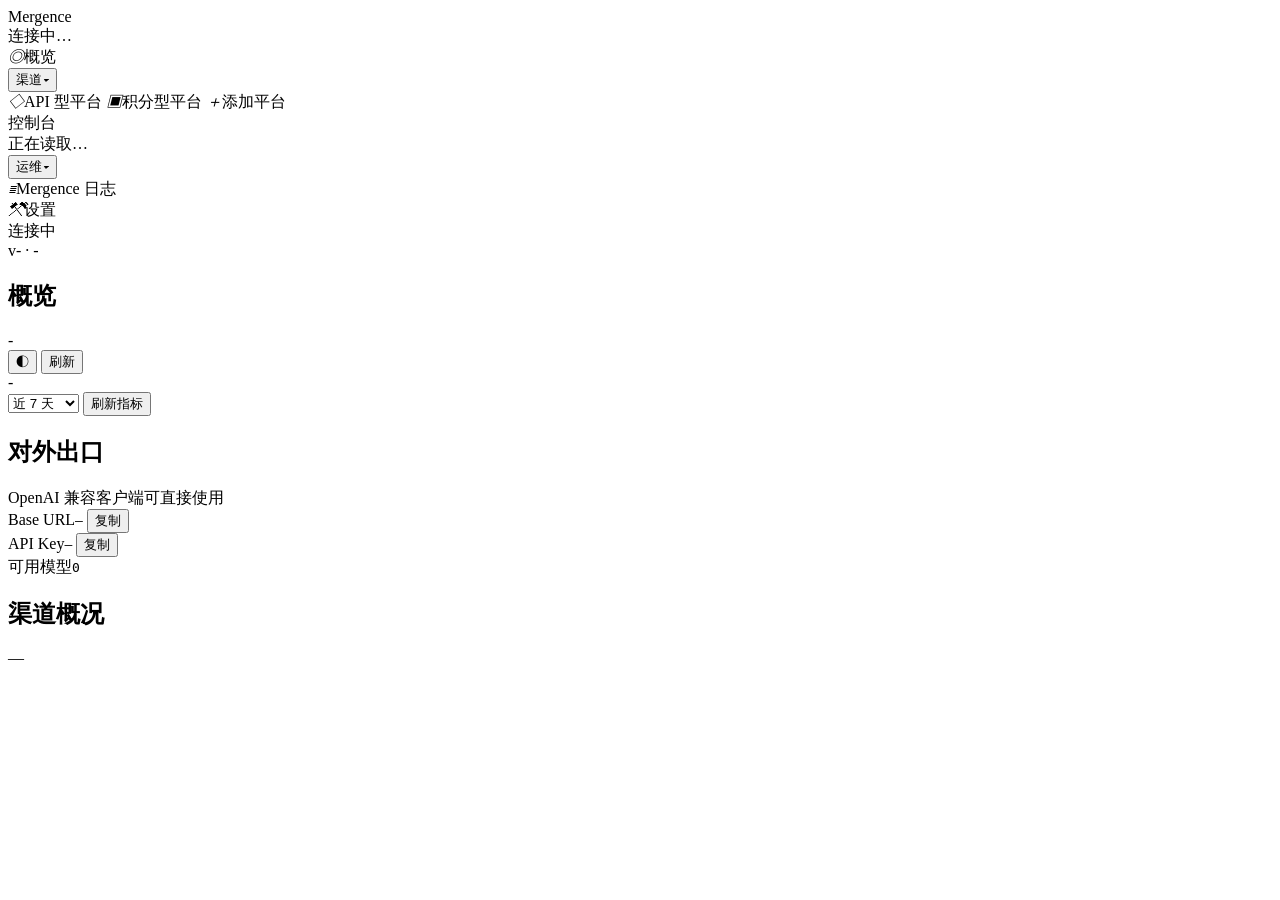
==== commit df9dd2db: "chore!: 项目更名为 Mergence（模渊），模块名与全部对外标识符同步改名" ====
--- a/web/index.html
+++ b/web/index.html
@@ -8,7 +8,7 @@
      同步加载（无 defer/async）才能保证它在首次绘制前跑完。 -->
 <script src="/theme.js"></script>
 <meta name="viewport" content="width=device-width, initial-scale=1">
-<title>ModelMux</title>
+<title>Mergence</title>
 <link rel="stylesheet" href="/app.css">
 </head>
 <body>
@@ -19,7 +19,7 @@
   <aside class="sidebar" id="sidebar">
     <div class="brand">
       <span class="logo"></span>
-      <div><div class="name">ModelMux</div><div class="sub" id="navSub">连接中…</div></div>
+      <div><div class="name">Mergence</div><div class="sub" id="navSub">连接中…</div></div>
     </div>
 
     <nav class="nav" id="nav">
@@ -33,6 +33,11 @@
         <div class="nav-sec-bd">
           <a class="nav-i" data-view="api"><i>◇</i><span>API 型平台</span></a>
           <a class="nav-i" data-view="acct"><i>▣</i><span>积分型平台</span></a>
+          <!-- 「添加平台」单独占一个视图，而不是两个渠道视图各挂一个按钮。
+               各挂一个的时候，按钮已经替你选好类型（添加 API 平台 / 添加积分型
+               平台），进表单第一项却又是「渠道类型」二选一 —— 同一件事被问两遍。
+               现在类型只在这里选一次，渠道视图退化成只读列表。 -->
+          <a class="nav-i" data-view="add"><i>＋</i><span>添加平台</span></a>
         </div>
       </div>
 
@@ -53,7 +58,7 @@
       <div class="nav-sec" data-sec="ops">
         <button class="nav-sec-hd" data-sec-toggle="ops"><span>运维</span><i class="caret">▾</i></button>
         <div class="nav-sec-bd">
-          <a class="nav-i" data-view="logs"><i>≣</i><span>ModelMux 日志</span></a>
+          <a class="nav-i" data-view="logs"><i>≣</i><span>Mergence 日志</span></a>
         </div>
       </div>
 
@@ -118,13 +123,12 @@
         </section>
       </section>
 
-      <!-- API 型平台：左列是平台小面板，右列是编辑大面板（点小面板展开） -->
+      <!-- API 型平台：纯列表 + 内联编辑面板（点小面板展开，编辑仍在原位） -->
       <section class="view" id="view-api" hidden>
         <div class="chsplit" id="apiSplit">
           <section class="card">
             <div class="card-hd"><h2>API 型平台</h2>
-              <span class="hint">填 Key 直连 OpenAI 兼容端点，进程内转发</span>
-              <div class="filters"><button class="primary" id="btnAddApi">添加 API 平台</button></div></div>
+              <span class="hint">填 Key 直连 OpenAI 兼容端点，进程内转发</span></div>
             <div class="chlist" id="apiList"></div>
           </section>
           <section class="ch-editor" id="apiEditor"></section>
@@ -136,13 +140,20 @@
         <div class="chsplit" id="acctSplit">
           <section class="card">
             <div class="card-hd"><h2>积分型平台</h2>
-              <span class="hint">账号托管为独立子进程；账号在这里管理，无需密钥</span>
-              <div class="filters"><button class="primary" id="btnAddAcct">添加积分型平台</button></div></div>
+              <span class="hint">账号托管为独立子进程；账号在这里管理，无需密钥</span></div>
             <div class="fhint" id="acctHiddenNote" hidden></div>
             <div class="chlist" id="acctList"></div>
           </section>
           <section class="ch-editor" id="acctEditor"></section>
         </div>
+      </section>
+
+      <!-- 添加平台：新建渠道的**唯一**入口（侧栏「渠道」分组里的第三项）。
+           整页就是这个表单，所以没有「关闭」按钮——那只会把当前页面弄空；
+           要离开就点别的视图。表单 DOM（#chModal）由 app.js 挂进来，
+           与两个渠道视图共用同一份单例（字段几十个，复制两份必然不同步）。 -->
+      <section class="view" id="view-add" hidden>
+        <div class="ch-editor" id="addEditor"></div>
       </section>
 
       <!-- 上游：账号池 -->
@@ -639,12 +650,17 @@
         <section class="card">
           <div class="card-hd"><h2>账号池</h2><span class="hint" id="zcAccHint">-</span>
             <div class="filters">
+              <button class="primary" id="btnZcAdd">添加账号</button>
+              <button class="ghost" id="btnZcClaim">领取套餐</button>
+              <button class="ghost" id="btnZcImport">导入</button>
+              <button class="ghost" id="btnZcExport">导出</button>
+              <button class="ghost" id="btnZcRefreshAll">刷新全部</button>
               <button class="ghost" id="btnZcAccRaw">原始返回</button>
               <button class="ghost" id="btnZcAccReload">刷新</button>
             </div></div>
           <div class="tablewrap">
             <table class="dt"><thead><tr>
-              <th>账号</th><th>状态</th><th>启用</th><th>额度</th><th>套餐</th><th>到期时间</th>
+              <th>账号</th><th>状态</th><th>启用</th><th>额度</th><th>套餐</th><th>到期时间</th><th class="c-ops zc-ops">操作</th>
             </tr></thead><tbody id="zcAccBody"></tbody></table>
             <div class="empty" id="zcAccEmpty">加载中…</div>
           </div>
@@ -657,6 +673,7 @@
         <section class="card">
           <div class="card-hd"><h2>网关状态</h2><span class="hint" id="zcMonHint">-</span>
             <div class="filters">
+              <button class="ghost" id="btnZcMonClear">清空监控</button>
               <button class="ghost" id="btnZcMonRaw">原始返回</button>
               <button class="ghost" id="btnZcMonReload">刷新</button>
             </div></div>
@@ -674,23 +691,23 @@
         </section>
       </section>
 
-      <!-- 上游：zcode2api 网关设置（只读） -->
+      <!-- 上游：zcode2api 网关设置（在 Mergence 内直接改，不必再去网关自己的面板） -->
       <section class="view" id="view-up-zc-settings" hidden>
         <section class="card">
           <div class="card-hd"><h2>网关设置</h2><span class="hint" id="zcSetHint">-</span>
             <div class="filters">
+              <button class="primary" id="btnZcSetEdit">修改设置</button>
               <button class="ghost" id="btnZcSetRaw">原始返回</button>
               <button class="ghost" id="btnZcSetReload">刷新</button>
             </div></div>
-          <div class="warn-line">这里是只读视图：密钥以掩码展示，浏览器不接触明文；修改设置请去网关自己的面板。</div>
           <div class="ep" id="zcSetBody"></div>
         </section>
       </section>
 
-      <!-- ModelMux 日志 -->
+      <!-- Mergence 日志 -->
       <section class="view" id="view-logs" hidden>
         <section class="card">
-          <div class="card-hd"><h2>ModelMux 运行日志</h2>
+          <div class="card-hd"><h2>Mergence 运行日志</h2>
             <div class="filters">
               <select id="fLevel"><option value="debug">全部</option>
                 <option value="info" selected>信息及以上</option>
@@ -868,15 +885,18 @@
             </div>
           </div>
           <div class="konly" data-kind="managed" hidden>
-            <div class="field" data-f="command"><label>启动命令 <span class="req">必填</span></label>
+            <div class="field" data-f="command" data-mode="process"><label>启动命令 <span class="req">必填</span></label>
               <input id="fCmd" placeholder="wb2api.exe"></div>
-            <div class="field"><label>启动参数</label><textarea id="fArgs" rows="2"></textarea></div>
-            <div class="row2">
+            <div class="field" data-mode="process"><label>启动参数</label><textarea id="fArgs" rows="2"></textarea></div>
+            <div class="row2" data-mode="process">
               <div class="field"><label>工作目录</label><input id="fDir" placeholder="D:\path"></div>
               <div class="field"><label>端口环境变量</label><input id="fPortEnv" placeholder="WB2A_LISTEN"></div>
             </div>
+            <div class="field" data-f="data_dir"><label>数据目录 <span class="opt">可选</span></label>
+              <input id="fDataDir" placeholder="留空 = 运行根/instances/&lt;渠道名&gt;/data">
+              <div class="fhint">进程内原生渠道指到原 wb2api 目录（含 auths 与 config.json）即可沿用已登录的账号。</div></div>
             <div class="row2">
-              <div class="field"><label>固定端口 <span class="opt">0 = 动态</span></label>
+              <div class="field" data-mode="process"><label>固定端口 <span class="opt">0 = 动态</span></label>
                 <input id="fFixedPort" type="number" min="0" max="65535" value="0"></div>
               <div class="field" data-f="health_path"><label>健康检查路径</label>
                 <input id="fHealthM" placeholder="/healthz"></div>
@@ -889,7 +909,7 @@
             <div class="row3">
               <div class="field" data-f="path_prefix"><label>API 前缀 <span class="opt">缺省 /v1</span></label>
                 <input id="fPathPrefix" placeholder="/v1"></div>
-              <div class="field"><label>就绪超时</label><input id="fReady" placeholder="40s"></div>
+              <div class="field" data-mode="process"><label>就绪超时</label><input id="fReady" placeholder="40s"></div>
               <div class="field" data-f="panel_api"><label>管理 API 前缀</label>
                 <input id="fPanelAPI" placeholder="/panel/api"></div>
             </div>
@@ -972,6 +992,143 @@
   </div>
 </div>
 
+<!-- zcode 账号：新增 / 编辑。
+     两页签对应上游的两种入池方式：粘贴 Token（POST /accounts）与设备码登录
+     （POST /login/start + 轮询 /login/poll）。编辑态只留「改名 + 换 Token」，
+     并额外挂一个「换发指纹」——它属于账号级维护动作，放这儿比塞进表格行更合适。 -->
+<div class="modal" id="zcAccModal" hidden>
+  <div class="modal-box">
+    <div class="modal-hd"><span id="zcAccTitle">添加账号</span>
+      <button class="ghost" id="btnZcAccClose">关闭</button></div>
+    <div class="modal-bd">
+      <div class="row2">
+        <div class="field"><label>账号名 <span class="opt">可留空</span></label>
+          <input id="zcAccName" placeholder="留空按「提供方-序号」自动命名"></div>
+        <div class="field"><label>提供方</label>
+          <select id="zcAccProvider"></select></div>
+      </div>
+      <div class="seg" id="zcAccTabs">
+        <button class="seg-b on" data-zt="paste">粘贴 Token</button>
+        <button class="seg-b" data-zt="login">设备码登录</button>
+      </div>
+      <div id="zcTabPaste">
+        <div class="field"><label>Token / API Key <span class="opt">每行一个，可批量</span></label>
+          <textarea id="zcAccTokens" rows="6" placeholder="粘贴 JWT 或 API Key，每行一个"></textarea>
+          <div class="fhint" id="zcAccTokHint">三段点分的 JWT 走 Coding Plan 通道；其余按 API Key 处理。重复的 token 会被上游自动跳过。</div></div>
+      </div>
+      <div id="zcTabLogin" hidden>
+        <div class="fetchrow">
+          <button class="primary" id="btnZcLoginStart">获取授权链接</button>
+          <button class="ghost" id="btnZcLoginCopy" disabled>复制链接</button>
+          <button class="ghost" id="btnZcLoginOpen" disabled>在浏览器打开</button>
+        </div>
+        <div class="field"><label>授权链接</label>
+          <textarea id="zcLoginUrl" rows="3" readonly placeholder="点「获取授权链接」后在此显示"></textarea></div>
+        <div class="field"><label>登录状态</label><div class="login-state" id="zcLoginState">未开始</div>
+          <div class="fhint">链接在浏览器里打开并完成授权后，这里会自动轮询到成功并加入账号池。</div></div>
+      </div>
+      <div class="field" id="zcAccNewTokField" hidden>
+        <label>新的 Token <span class="opt">留空则不改</span></label>
+        <textarea id="zcAccNewToken" rows="3" placeholder="粘贴新的 JWT 或 API Key"></textarea></div>
+    </div>
+    <div class="modal-ft">
+      <span class="fhint" id="zcAccMsg"></span>
+      <button class="ghost" id="btnZcAccFp" hidden>换发指纹</button>
+      <button class="primary" id="btnZcAccSave">保存</button>
+    </div>
+  </div>
+</div>
+
+<!-- zcode 账号：领取套餐。
+     先预览（GET /claim/preview）再领取（POST /claim）；领取要在上游解人机验证，
+     所以这里把「可能要等一分钟」写在明面上，别让用户以为卡住了。 -->
+<div class="modal" id="zcClaimModal" hidden>
+  <div class="modal-box">
+    <div class="modal-hd"><span>领取套餐</span>
+      <button class="ghost" id="btnZcClaimClose">关闭</button></div>
+    <div class="modal-bd">
+      <div class="fetchrow">
+        <button class="ghost" id="btnZcClaimPreview">预览可领套餐</button>
+        <button class="primary" id="btnZcClaimAll">全部领取</button>
+        <span class="fhint" id="zcClaimHint">—</span>
+      </div>
+      <div class="warn-line">领取时网关要解一次人机验证，可能等十几秒到一分钟。期间请勿关闭窗口，完成后账号额度会自动刷新。</div>
+      <div class="tablewrap">
+        <table class="dt"><thead><tr>
+          <th>账号</th><th>可领套餐</th><th>激活上报</th><th>操作</th>
+        </tr></thead><tbody id="zcClaimBody"></tbody></table>
+        <div class="empty" id="zcClaimEmpty">点「预览可领套餐」开始</div>
+      </div>
+      <div id="zcClaimResult"></div>
+    </div>
+    <div class="modal-ft"><span class="fhint" id="zcClaimMsg"></span>
+      <button class="ghost" id="btnZcClaimOk">关闭</button></div>
+  </div>
+</div>
+
+<!-- zcode 账号：导入。上游 POST /import 收的是 JSON body（不是 multipart），
+     所以既能选文件也能直接粘，两条路最后都走 JSON.parse。 -->
+<div class="modal" id="zcImportModal" hidden>
+  <div class="modal-box narrow">
+    <div class="modal-hd"><span>导入账号</span>
+      <button class="ghost" id="btnZcImportClose">关闭</button></div>
+    <div class="modal-bd">
+      <div class="field"><label>账号文件 <span class="opt">选 .json 文件</span></label>
+        <input type="file" id="zcImportFile" accept=".json,application/json"></div>
+      <div class="field"><label>或直接粘贴</label>
+        <textarea id="zcImportText" rows="9" placeholder='{"providers":{"zai":[{"name":"acct-1","mode":"jwt","secret":"…"}]}}'></textarea></div>
+      <div class="fhint">格式与「导出」一致：顶层 <code>providers</code> → 提供方 → 账号数组（含 name / mode / secret）。
+        重复账号由上游自动跳过，不会覆盖已有账号。</div>
+    </div>
+    <div class="modal-ft">
+      <span class="fhint" id="zcImportMsg"></span>
+      <button class="primary" id="btnZcImportDo">导入</button>
+    </div>
+  </div>
+</div>
+
+<!-- zcode 网关设置：在 Mergence 里直接改，不必再去网关自己的面板。
+     两个密钥字段都不回填掩码（留空 = 不改）——上游对含 … 的值会跳过，
+     但「靠上游猜意图」不如前端干脆不发这个字段，省掉「掩码当新值提交」的歧义。
+     后台密码是「一改两处」：网关侧 store 的 admin_key（/admin/api 的鉴权凭据）
+     与本机 config.Claim.AdminKey（内置面板注入 Bearer + 定时领取自报凭据）。
+     所以它不走面板代理，而是走 Mergence 原生接口 POST /api/channels/admin-key，
+     由服务端一次改到位；只改一边的后果是内置面板整块 401、定时领取静默失效。 -->
+<div class="modal" id="zcSetModal" hidden>
+  <div class="modal-box">
+    <div class="modal-hd"><span>修改网关设置</span>
+      <button class="ghost" id="btnZcSetClose">关闭</button></div>
+    <div class="modal-bd">
+      <div class="row2">
+        <div class="field"><label>新的后台密码 <span class="opt">留空不改</span></label>
+          <input id="zcSetAdminKey" type="password" autocomplete="new-password" placeholder="留空保持现状">
+          <div class="fhint" id="zcSetAdminHint">当前：—</div></div>
+        <div class="field"><label>网关 API Key <span class="opt">留空不改</span></label>
+          <input id="zcSetGwKey" type="password" autocomplete="new-password" placeholder="留空保持现状">
+          <div class="fhint" id="zcSetGwHint">当前：—</div></div>
+      </div>
+      <div class="field"><label>网关当前密码 <span class="opt">仅在提示 401 时填</span></label>
+        <input id="zcSetCurKey" type="password" autocomplete="off" placeholder="网关真正在用的那个密码">
+        <div class="fhint">改密码要用「旧密码」向网关鉴权。如果本机存的那个已经不对（面板整块 401），
+          在这里填上网关真正在用的密码即可复位，保存后两处会重新一致。</div></div>
+      <div class="row2">
+        <div class="field"><label>额度刷新间隔 <span class="opt">秒，0 = 关闭</span></label>
+          <input id="zcSetQuota" type="number" min="0" step="1"></div>
+        <div class="field"><label>单账号并发上限 <span class="opt">0 = 不限</span></label>
+          <input id="zcSetConc" type="number" min="0" step="1"></div>
+      </div>
+      <div class="field"><label>套餐自动领取轮 <span class="opt">秒，0 = 关闭</span></label>
+        <input id="zcSetClaim" type="number" min="0" step="1">
+        <div class="fhint">这是网关侧自己的定时领取。Mergence 侧的「限时套餐自动领取」是另一处
+          （在「设置」里），两者别设成同一时刻，否则会互相抢额度。</div></div>
+    </div>
+    <div class="modal-ft">
+      <span class="fhint" id="zcSetMsg"></span>
+      <button class="primary" id="btnZcSetSave">保存</button>
+    </div>
+  </div>
+</div>
+
 <div class="toast" id="toast"></div>
 
 <script src="/upstream.js"></script>
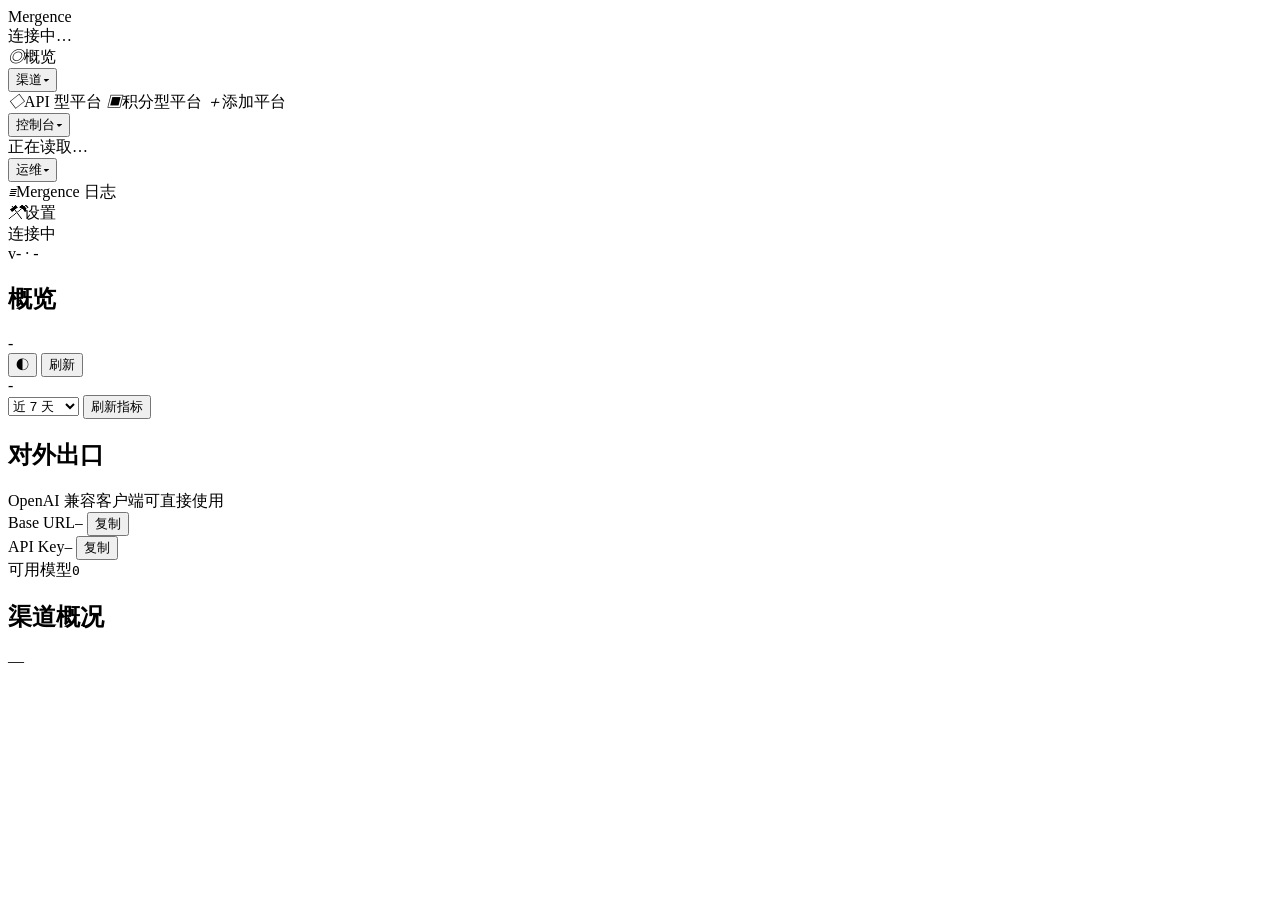
==== commit fd445f4d: "feat!: 托管渠道只剩进程内原生（移除独立子进程） 托管渠道原本由 Mergence 拉起一个独立子进程（启动命令 / 参数 / 工作目录 / 端口环境 变量 / 固定端口 / 就绪超时，端口记在" ====
--- a/web/index.html
+++ b/web/index.html
@@ -41,12 +41,13 @@
         </div>
       </div>
 
-      <!-- 上游控制台**常驻**：不随视图显隐，也不可收起。
-           渠道的控制台入口是随时要用的东西（切渠道看用量、账号），
-           让它「先点一下某个视图才出现」等于把入口藏起来。
-           所以这里没有 hidden，分组头也不是可点的折叠控件。 -->
+      <!-- 上游控制台：**不随视图显隐**（渠道的控制台入口随时要用），
+           但**可以收起**——渠道一多，每张卡片平铺 7 个入口会把侧栏撑得很长，
+           而同样的入口在主面板控制台的页签栏里都有一份，侧栏这份只是快捷跳转。
+           折叠状态记在 localStorage；当前视图所在分组会由 revealNavSection
+           自动展开，所以「收起」不会把正在看的那条入口藏掉。 -->
       <div class="nav-sec" id="upGroup" data-sec="up">
-        <div class="nav-sec-hd static"><span>控制台</span></div>
+        <button class="nav-sec-hd" data-sec-toggle="up"><span>控制台</span><i class="caret">▾</i></button>
         <div class="nav-sec-bd">
           <!-- 每个托管渠道一张子卡片，卡内平铺该渠道的控制台入口。
                渲染在 renderUpConsoleNav()：渠道列表是动态的，
@@ -84,6 +85,23 @@
     </div>
 
     <div class="views" id="views">
+      <!-- 控制台工具条：所有托管渠道的控制台共用这一条，只在控制台（up-*）视图下出现。
+           它是「合并成一个控制台」的全部可见形态——平台选择器 + 页签栏切来切去，
+           这一条始终在原地，所以十个视图用起来像一个。
+
+           为什么不做成一个把各区段包起来的容器：那要搬动下面十几个 section
+           的 DOM 层级（500+ 行），而运行期真正需要的能力只是「共用一条头部 +
+           一次只显一个区段」。upstream.js / zcode.js 的加载分发只认视图名，
+           不关心 DOM 挂在哪，包一层对它们没有任何收益，只会放大改错的风险。 -->
+      <div class="con-head" id="conHead" hidden>
+        <label class="con-pick" title="选择要查看的托管平台">
+          <span>平台</span>
+          <select id="conChan"></select></label>
+        <nav class="con-tabs" id="conTabs"></nav>
+        <div class="grow"></div>
+        <button class="primary" id="btnConAdd" hidden>添加账号</button>
+      </div>
+
       <!-- 概览 -->
       <!-- 概览：拆成一条工具条 + 若干可收起面板。
            原来三块内容挤在一张卡里，渠道一多就长到必须一直滚。 -->
@@ -141,6 +159,15 @@
           <section class="card">
             <div class="card-hd"><h2>积分型平台</h2>
               <span class="hint">账号托管为独立子进程；账号在这里管理，无需密钥</span></div>
+            <!-- 控制台入口区块：它是「积分型平台」页与控制台之间的桥。
+                 原先点开一个渠道后，这一页上没有任何通向账号池的路，只能去侧栏找
+                 ——「添加积分型平台账号的入口找不到」就是这么来的。
+                 显隐由设置里的「显示积分型平台控制台入口」控制（缺省显示）。 -->
+            <div class="con-entry" id="acctConsole" hidden>
+              <div class="ce-hd"><span>控制台</span>
+                <span class="dim">账号池 / 任务中心 / 模型与档位 / 积分构成 / 用量 / 配置 / 运行日志</span></div>
+              <div class="ce-list" id="acctConsoleList"></div>
+            </div>
             <div class="fhint" id="acctHiddenNote" hidden></div>
             <div class="chlist" id="acctList"></div>
           </section>
@@ -783,6 +810,19 @@
               <span class="fhint">窗口隐藏到托盘后，从这里或托盘图标唤回</span></div>
           </div>
         </section>
+        <section class="card">
+          <div class="card-hd"><h2>面板显示</h2>
+            <span class="hint">只影响界面；保存后立即生效，无需重启</span></div>
+          <div class="ep">
+            <div class="ep-row"><span class="ep-k">控制台入口</span>
+              <label class="switch"><input type="checkbox" id="fAcctConsole"><span></span></label>
+              <span class="dim" id="acctConsoleState">—</span></div>
+            <div class="ep-row"><span class="fhint">在「积分型平台」页顶部显示控制台入口区块（账号池 /
+              任务中心 / 模型与档位 / 积分构成 / 用量 / 配置 / 运行日志）。
+              关掉只是把那块入口从该页收起，**侧栏「控制台」分组不受影响**，
+              入口随时还在，在这里把开关打开就能恢复。</span></div>
+          </div>
+        </section>
       </section>
     </div>
   </main>
@@ -851,7 +891,7 @@
           <button type="button" class="seg-b on" data-kind="embedded">
             API 型平台<span class="seg-s">直连 OpenAI 兼容端点</span></button>
           <button type="button" class="seg-b" data-kind="managed">
-            积分型平台<span class="seg-s">拉起子进程托管账号池</span></button>
+            积分型平台<span class="seg-s">内置原生托管账号池</span></button>
         </div>
         <div class="fhint" id="kindHint"></div>
       </div>
@@ -885,36 +925,25 @@
             </div>
           </div>
           <div class="konly" data-kind="managed" hidden>
-            <div class="field" data-f="command" data-mode="process"><label>启动命令 <span class="req">必填</span></label>
-              <input id="fCmd" placeholder="wb2api.exe"></div>
-            <div class="field" data-mode="process"><label>启动参数</label><textarea id="fArgs" rows="2"></textarea></div>
-            <div class="row2" data-mode="process">
-              <div class="field"><label>工作目录</label><input id="fDir" placeholder="D:\path"></div>
-              <div class="field"><label>端口环境变量</label><input id="fPortEnv" placeholder="WB2A_LISTEN"></div>
-            </div>
             <div class="field" data-f="data_dir"><label>数据目录 <span class="opt">可选</span></label>
               <input id="fDataDir" placeholder="留空 = 运行根/instances/&lt;渠道名&gt;/data">
-              <div class="fhint">进程内原生渠道指到原 wb2api 目录（含 auths 与 config.json）即可沿用已登录的账号。</div></div>
-            <div class="row2">
-              <div class="field" data-mode="process"><label>固定端口 <span class="opt">0 = 动态</span></label>
-                <input id="fFixedPort" type="number" min="0" max="65535" value="0"></div>
-              <div class="field" data-f="health_path"><label>健康检查路径</label>
-                <input id="fHealthM" placeholder="/healthz"></div>
-            </div>
+              <div class="fhint">留空即 运行根/data/instances/&lt;渠道名&gt;/data；首次使用需在「控制台」里登录。</div></div>
+            <div class="field" data-f="health_path"><label>健康检查路径</label>
+              <input id="fHealthM" placeholder="/healthz"></div>
             <div class="field" data-f="credit_value"><label>每积分价值
               <span class="opt">元，概览花费估算用</span></label>
               <input id="fCreditValue" type="number" step="0.000001" min="0"
                 placeholder="如 99 元 / 100 万积分 = 0.000099">
             </div>
-            <div class="row3">
+            <div class="row2">
               <div class="field" data-f="path_prefix"><label>API 前缀 <span class="opt">缺省 /v1</span></label>
                 <input id="fPathPrefix" placeholder="/v1"></div>
-              <div class="field" data-mode="process"><label>就绪超时</label><input id="fReady" placeholder="40s"></div>
               <div class="field" data-f="panel_api"><label>管理 API 前缀</label>
                 <input id="fPanelAPI" placeholder="/panel/api"></div>
             </div>
             <div class="field" data-f="env"><label>环境变量 <span class="opt">每行 KEY=VALUE</span></label>
-              <textarea id="fEnv" rows="3"></textarea></div>
+              <textarea id="fEnv" rows="3"></textarea>
+              <div class="fhint">填 MERGENCE_EXTERNAL_URL=http://… 可接管一个已在运行的外部网关（Mergence 不拉起它）。</div></div>
             <div class="field"><label class="chk"><input type="checkbox" id="fExpose" checked>
               注册为可路由渠道</label></div>
             <div class="field" data-f="api_keys"><label>上游 API Key</label>
